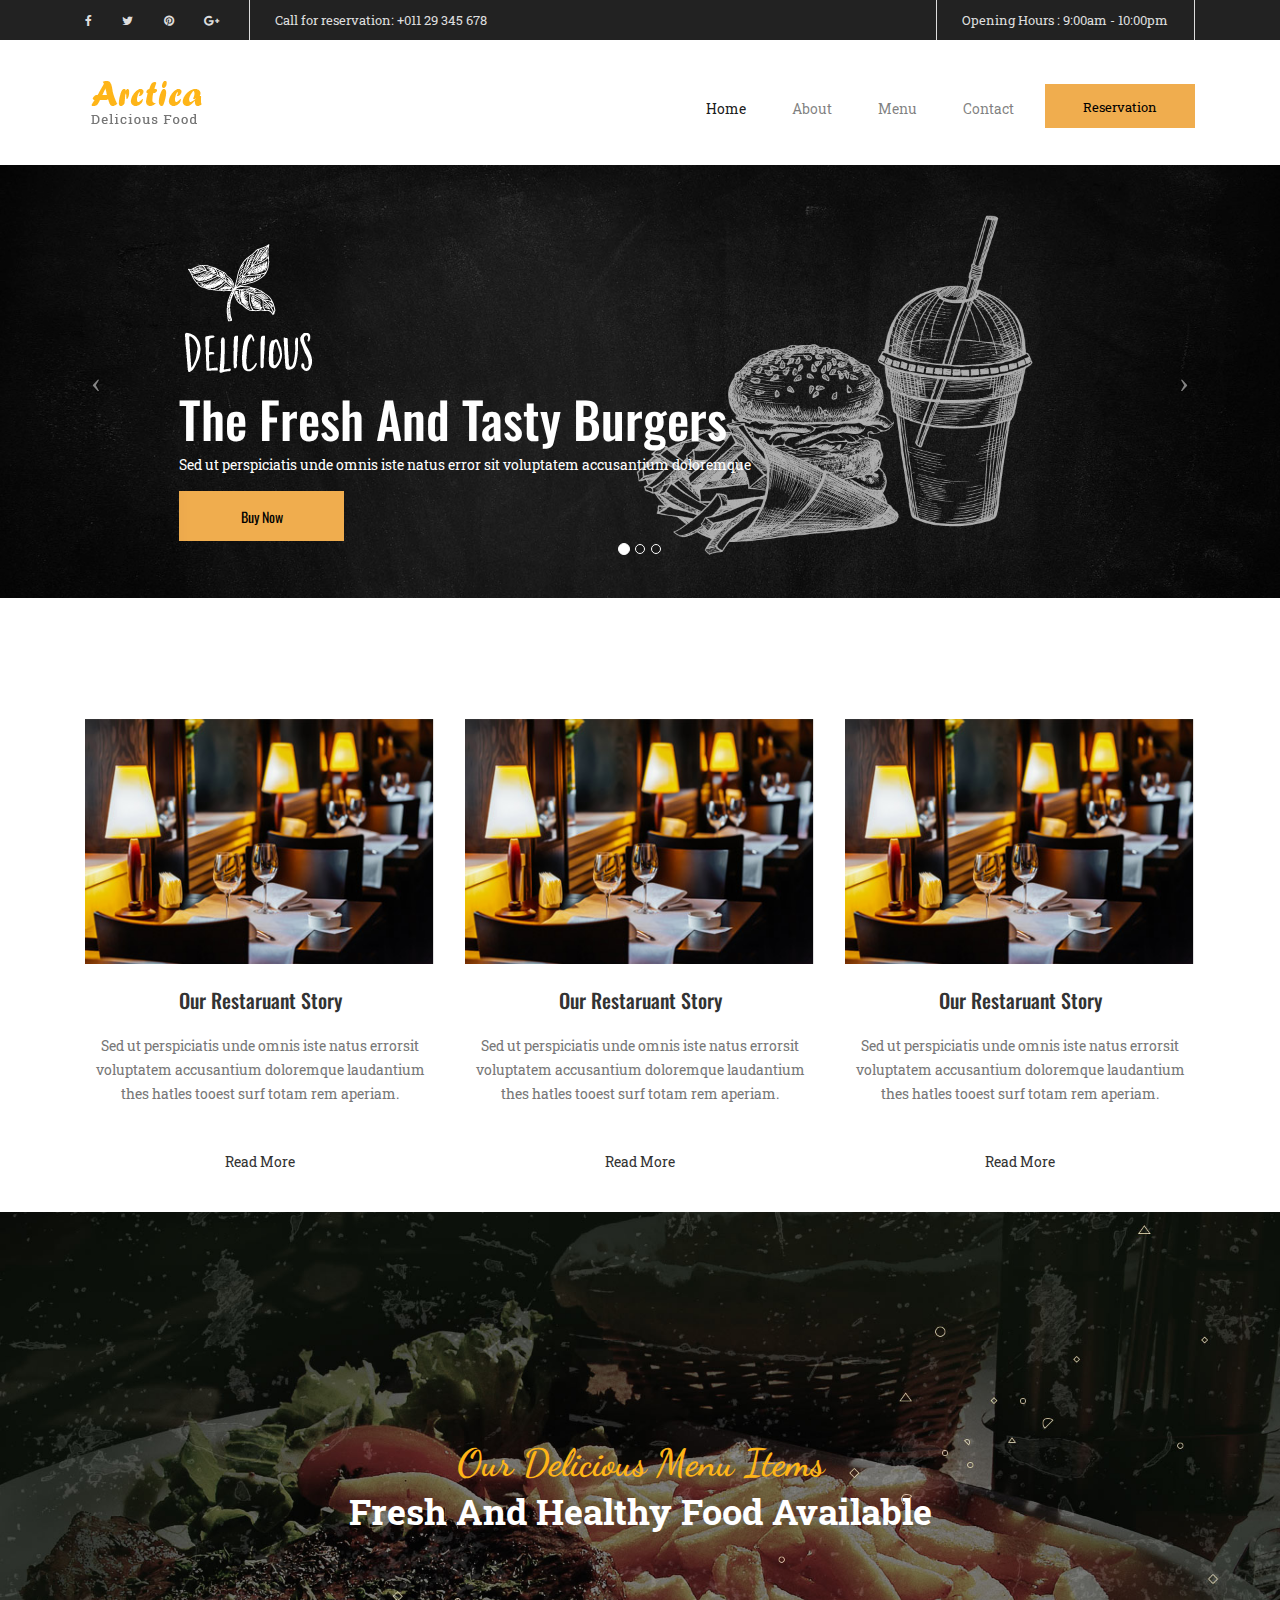
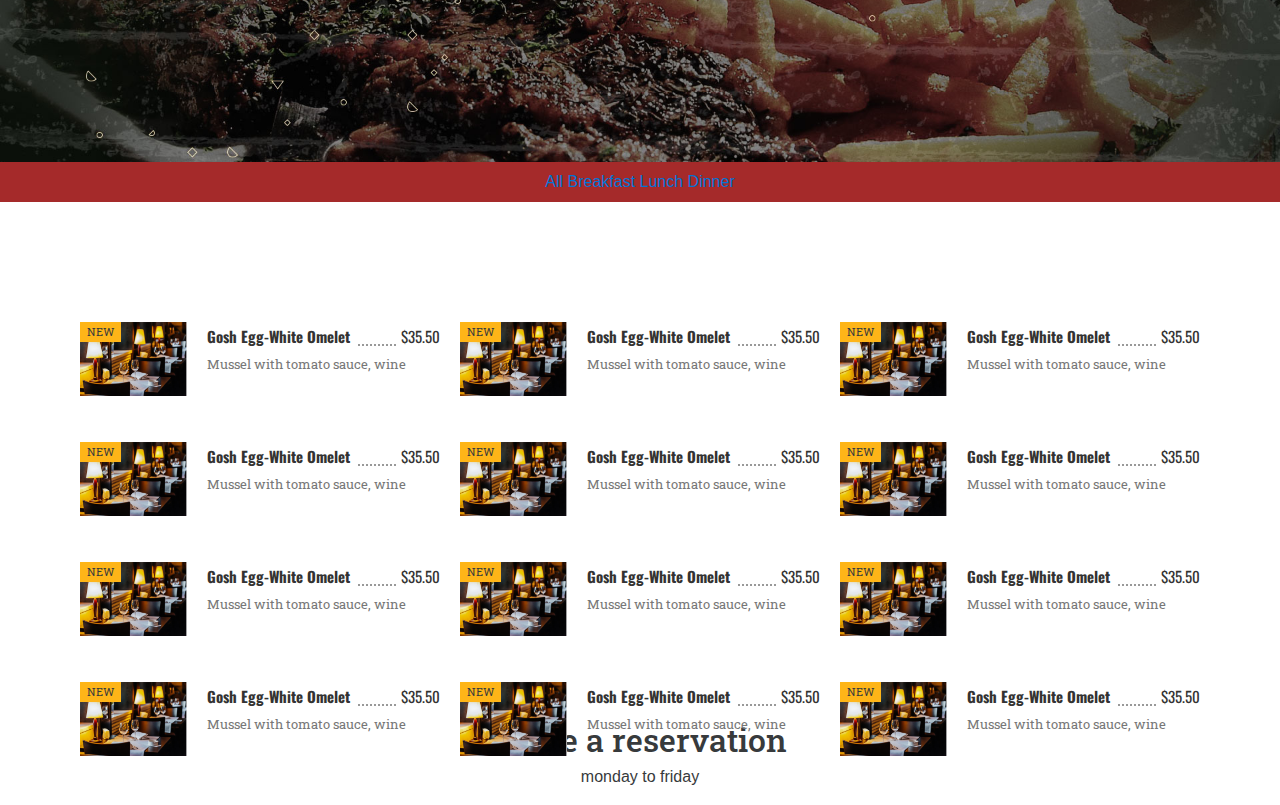
==== index.html @ 1e6f6987 "up load website" ====
<!DOCTYPE html>
<html lang="en"><head>
	<title> Artica  </title>
	<meta charset="utf-8">
	<meta name="viewport" content="width=device-width, initial-scale=1">  
	<link href="https://fonts.googleapis.com/css?family=Roboto+Slab:100,300,400,700&amp;subset=vietnamese" rel="stylesheet">
	<link href="https://fonts.googleapis.com/css?family=Oswald:300,400,700" rel="stylesheet">
	<link href="https://fonts.googleapis.com/css?family=Dancing+Script:400,700" rel="stylesheet">


	<script type="text/javascript" src="vendor/bootstrap.js"></script>


 	<script type="text/javascript" src="vendor/isotope.pkgd.min.js"></script>
 	<script type="text/javascript" src="vendor/imagesloaded.pkgd.min.js"></script>
 	<script type="text/javascript" src="1.js"></script>

	<link rel="stylesheet" href="vendor/bootstrap.css">
	<link rel="stylesheet" href="vendor/font-awesome.css">
 	<link rel="stylesheet" href="1.css">
</head>
<body >
 	<div class="topheader">
 		<div class="container">
 			<div class="row">
 				<div class="col-sm-6">
 					<div class="mangxh float-sm-left text-xs-center text-sm-left">
						<a href=""><i class="fa fa-facebook"></i></a>
						<a href=""><i class="fa fa-twitter"></i></a>
						<a href=""><i class="fa fa-pinterest"></i></a>
						<a href=""><i class="fa fa-google-plus"></i></a>
 					 </div>
 					<div class="datban">
 						Call for reservation: +011 29 345 678
 					 </div>
 				</div>
 				<div class="col-sm-6 ">
 					<div class="datban openingtop float-sm-right text-sm-left text-xs-center">
 						Opening Hours : 9:00am - 10:00pm
 					</div>
 				</div>
 			</div> <!-- het row -->
 		</div> <!-- het container -->
 	</div> <!-- het topheader  -->
 	<div class="logovamenu">
	    <nav class="navbar navbar-light  fontroboto">
	    	<div class="container">    	
			      <button class="navbar-toggler hidden-sm-up" type="button" data-toggle="collapse" data-target="#mtren">
			       
			      </button>
			      <div class="collapse navbar-toggleable-xs" id="mtren">
			        <a class="navbar-brand text-xs-center text-sm-left" href="#"><img src="images/logo.png" alt=""></a>

			        <ul class="nav navbar-nav float-sm-right">
			          <li class="nav-item active">
			            <a class="nav-link" href="#">Home  </a>
			          </li>
			          <li class="nav-item">
			            <a class="nav-link" href="#">About</a>
			          </li>
			          <li class="nav-item">
			            <a class="nav-link" href="#">Menu</a>
			          </li>
			          <li class="nav-item">
			            <a class="nav-link" href="#">Contact</a>
			          </li>
			         <li class="nav-item datbanmenu">
			            <a class="nav-link btn btn-warning" href="#" >Reservation</a>
			          </li>
			        </ul>
			      </div>
	      </div> <!-- het container -->
	    </nav>
 	</div> <!-- het logo va menu -->
 	<div class="slide">
 				<div id="slidehome" data-interval="1400" class="carousel slidecon" data-ride="carousel">
 					<ol class="carousel-indicators">
 						<li data-target="#slidehome" data-slide-to="0" class="active"></li>
 						<li data-target="#slidehome" data-slide-to="1"></li>
 						<li data-target="#slidehome" data-slide-to="2"></li>
 					</ol>
 					<div class="carousel-inner" role="listbox">
 						<div class="carousel-item active">
 							
 							<div class="chu">
 								<h2 class=" fontoswarld">The Fresh And Tasty Burgers </h2>
 								<p  >Sed ut perspiciatis unde omnis iste natus error sit voluptatem accusantium doloremque  </p>
 								<a href="" class="nutslide fontoswarld btn btn-warning"> Buy Now</a>
 							</div>
 							<img src="images/slide02.jpg" alt="">
 						</div>
 						<div class="carousel-item">
 							<div class="chu">
 								<h2 class=" fontoswarld">The Fresh And Tasty Burgers </h2>
 								<p>Sed ut perspiciatis unde omnis iste natus error sit voluptatem accusantium doloremque  </p>
 								<a href="" class="nutslide fontoswarld btn btn-warning"> Buy Now</a>
 							</div>
 							<img src="images/slide02.jpg" alt="">
 						</div>
 						<div class="carousel-item">
 							<div class="chu">
 								<h2 class=" fontoswarld">The Fresh And Tasty Burgers </h2>
 								<p>Sed ut perspiciatis unde omnis iste natus error sit voluptatem accusantium doloremque  </p>
 								<a href="" class="fontoswarld nutslide btn btn-warning"> Buy Now</a>
 							</div>
 							<img src="images/01.jpg" alt="">
 						</div>
 					</div>
 					<a class="left carousel-control" href="#slidehome" role="button" data-slide="prev">
 						<span class="icon-prev" aria-hidden="true"></span>
 						<span class="sr-only">Previous</span>
 					</a>
 					<a class="right carousel-control" href="#slidehome" role="button" data-slide="next">
 						<span class="icon-next" aria-hidden="true"></span>
 						<span class="sr-only">Next</span>
 					</a>
 				</div>
 	</div> <!-- het slide  -->
 	<div class="badichvu">
 		<div class="container ">
 			<div class="row">
 				<div class="col-sm-4">
 					<a href=""><img src="images/3dichvu.jpg" alt="" class="img-fluid"></a>
 					<h3><a href="">Our Restaruant Story</a></h3>
 					<p>Sed ut perspiciatis unde omnis iste natus errorsit voluptatem accusantium doloremque laudantium thes hatles tooest surf totam rem aperiam.</p>
 					<a href="" class="readmore">Read More</a>
 				</div>
				<div class="col-sm-4">
 					<a href=""><img src="images/3dichvu.jpg" alt="" class="img-fluid"></a>
 					<h3><a href="">Our Restaruant Story</a></h3>
 					<p>Sed ut perspiciatis unde omnis iste natus errorsit voluptatem accusantium doloremque laudantium thes hatles tooest surf totam rem aperiam.</p>
 					<a href="" class="readmore">Read More</a>
 				</div>
				<div class="col-sm-4">
 					<a href=""><img src="images/3dichvu.jpg" alt="" class="img-fluid"></a>
 					<h3><a href="">Our Restaruant Story</a></h3>
 					<p>Sed ut perspiciatis unde omnis iste natus errorsit voluptatem accusantium doloremque laudantium thes hatles tooest surf totam rem aperiam.</p>
 					<a href="" class="readmore">Read More</a>	
 				</div>				
 			</div> <!-- het row -->
 		</div> <!--  het container -->
 	</div>  <!-- het badichvu -->
  	<div class="khoimenu">  
 		<div class="tieudekhoimenu text-xs-center">
 			<div class="container">
 				<div class="row">
 					<div class="col-sm-8 push-sm-2">
 						<span class="tieudephu fontdancing">Our Delicious Menu Items</span>
 						<h3 class="tieudechinh fontroboto">Fresh And Healthy Food Available</h3>
 					</div>
 				</div>
 			</div>
 			
 		</div>   <!-- HET TIEUDEKHOIMENU -->
 	</div>  <!-- HET KHOI MENU -->

 	<div class="thucdonct">
 		<div class="tieudect text-xs-center">
 			<a href=""data-moman"*">All </a>
 			<a href=""data-".sang">Breakfast</a>
 			<a href=""data-".trua">Lunch</a>
 			<a href=""data-".toi">Dinner</a> 
 		</div>
 		<div class="noidungct">
 			 <div class="container">
 			 	<div class="row nhieumon">
 			 		<div class="col-xs-12 col-sm-6 col-md-4   motmon sang">
 			 			<div class="row">
 			 				<div class="col-xs-3 col-sm-4">
 			 					<div class="anhmon ">
 			 						<div class="tagnew">NEW</div>
 			 						<img src="images/3dichvu.jpg" alt="" class="img-fluid">
 			 					</div>

 			 					
 			 				</div>
 			 				<div class="col-xs-9 col-sm-8">
 			 					<div class="tenmon">
 			 						<div class="tren">
 			 							<span class="float-xs-right">$35.50</span>
 			 							<b class="ten">Gosh Egg-White Omelet</b>
 			 						</div>
 			 						<div class="duoi">
 			 							Mussel with tomato sauce, wine
 			 						</div>
 			 					</div>
 			 				</div>
 			 			</div> <!-- het row -->
 			 		</div>  <!-- het motmon -->
 			 		<div class="col-xs-12 col-sm-6 col-md-4   motmon trua">
 			 			<div class="row">
 			 				<div class="col-xs-3 col-sm-4">
 			 					<div class="anhmon">
 			 						<div class="tagnew">NEW</div>
 			 						<img src="images/3dichvu.jpg" alt="" class="img-fluid">
 			 					</div>

 			 					
 			 				</div>
 			 				<div class="col-xs-9 col-sm-8">
 			 					<div class="tenmon">
 			 						<div class="tren">
 			 							<span class="float-xs-right">$35.50</span>
 			 							<b class="ten">Gosh Egg-White Omelet</b>
 			 						</div>
 			 						<div class="duoi">
 			 							Mussel with tomato sauce, wine
 			 						</div>
 			 					</div>
 			 				</div>
 			 			</div> <!-- het row -->
 			 		</div>  <!-- het motmon -->
 			 		<div class="col-xs-12 col-sm-6 col-md-4   motmon toi">
 			 			<div class="row">
 			 				<div class="col-xs-3 col-sm-4">
 			 					<div class="anhmon">
 			 						<div class="tagnew">NEW</div>
 			 						<img src="images/3dichvu.jpg" alt="" class="img-fluid">
 			 					</div>

 			 					
 			 				</div>
 			 				<div class="col-xs-9 col-sm-8">
 			 					<div class="tenmon">
 			 						<div class="tren">
 			 							<span class="float-xs-right">$35.50</span>
 			 							<b class="ten">Gosh Egg-White Omelet</b>
 			 						</div>
 			 						<div class="duoi">
 			 							Mussel with tomato sauce, wine
 			 						</div>
 			 					</div>
 			 				</div>
 			 			</div> <!-- het row -->
 			 		</div>  <!-- het motmon -->
 			 		<div class="col-xs-12 col-sm-6 col-md-4   motmon trua">
 			 			<div class="row">
 			 				<div class="col-xs-3 col-sm-4">
 			 					<div class="anhmon">
 			 						<div class="tagnew">NEW</div>
 			 						<img src="images/3dichvu.jpg" alt="" class="img-fluid">
 			 					</div>

 			 					
 			 				</div>
 			 				<div class="col-xs-9 col-sm-8">
 			 					<div class="tenmon">
 			 						<div class="tren">
 			 							<span class="float-xs-right">$35.50</span>
 			 							<b class="ten">Gosh Egg-White Omelet</b>
 			 						</div>
 			 						<div class="duoi">
 			 							Mussel with tomato sauce, wine
 			 						</div>
 			 					</div>
 			 				</div>
 			 			</div> <!-- het row -->
 			 		</div>  <!-- het motmon -->
 			 		<div class="col-xs-12 col-sm-6 col-md-4   motmon sang">
 			 			<div class="row">
 			 				<div class="col-xs-3 col-sm-4">
 			 					<div class="anhmon">
 			 						<div class="tagnew">NEW</div>
 			 						<img src="images/3dichvu.jpg" alt="" class="img-fluid">
 			 					</div>

 			 					
 			 				</div>
 			 				<div class="col-xs-9 col-sm-8">
 			 					<div class="tenmon">
 			 						<div class="tren">
 			 							<span class="float-xs-right">$35.50</span>
 			 							<b class="ten">Gosh Egg-White Omelet</b>
 			 						</div>
 			 						<div class="duoi">
 			 							Mussel with tomato sauce, wine
 			 						</div>
 			 					</div>
 			 				</div>
 			 			</div> <!-- het row -->
 			 		</div>  <!-- het motmon -->
 			 		<div class="col-xs-12 col-sm-6 col-md-4   motmon toi">
 			 			<div class="row">
 			 				<div class="col-xs-3 col-sm-4">
 			 					<div class="anhmon">
 			 						<div class="tagnew">NEW</div>
 			 						<img src="images/3dichvu.jpg" alt="" class="img-fluid">
 			 					</div>

 			 					
 			 				</div>
 			 				<div class="col-xs-9 col-sm-8">
 			 					<div class="tenmon">
 			 						<div class="tren">
 			 							<span class="float-xs-right">$35.50</span>
 			 							<b class="ten">Gosh Egg-White Omelet</b>
 			 						</div>
 			 						<div class="duoi">
 			 							Mussel with tomato sauce, wine
 			 						</div>
 			 					</div>
 			 				</div>
 			 			</div> <!-- het row -->
 			 		</div>  <!-- het motmon -->
 			 		<div class="col-xs-12 col-sm-6 col-md-4   motmon trua">
 			 			<div class="row">
 			 				<div class="col-xs-3 col-sm-4">
 			 					<div class="anhmon">
 			 						<div class="tagnew">NEW</div>
 			 						<img src="images/3dichvu.jpg" alt="" class="img-fluid">
 			 					</div>

 			 					
 			 				</div>
 			 				<div class="col-xs-9 col-sm-8">
 			 					<div class="tenmon">
 			 						<div class="tren">
 			 							<span class="float-xs-right">$35.50</span>
 			 							<b class="ten">Gosh Egg-White Omelet</b>
 			 						</div>
 			 						<div class="duoi">
 			 							Mussel with tomato sauce, wine
 			 						</div>
 			 					</div>
 			 				</div>
 			 			</div> <!-- het row -->
 			 		</div>  <!-- het motmon -->
 			 		<div class="col-xs-12 col-sm-6 col-md-4   motmon toi">
 			 			<div class="row">
 			 				<div class="col-xs-3 col-sm-4">
 			 					<div class="anhmon">
 			 						<div class="tagnew">NEW</div>
 			 						<img src="images/3dichvu.jpg" alt="" class="img-fluid">
 			 					</div>

 			 					
 			 				</div>
 			 				<div class="col-xs-9 col-sm-8">
 			 					<div class="tenmon">
 			 						<div class="tren">
 			 							<span class="float-xs-right">$35.50</span>
 			 							<b class="ten">Gosh Egg-White Omelet</b>
 			 						</div>
 			 						<div class="duoi">
 			 							Mussel with tomato sauce, wine
 			 						</div>
 			 					</div>
 			 				</div>
 			 			</div> <!-- het row -->
 			 		</div>  <!-- het motmon -->
 			 		<div class="col-xs-12 col-sm-6 col-md-4   motmon sang">
 			 			<div class="row">
 			 				<div class="col-xs-3 col-sm-4">
 			 					<div class="anhmon">
 			 						<div class="tagnew">NEW</div>
 			 						<img src="images/3dichvu.jpg" alt="" class="img-fluid">
 			 					</div>

 			 					
 			 				</div>
 			 				<div class="col-xs-9 col-sm-8">
 			 					<div class="tenmon">
 			 						<div class="tren">
 			 							<span class="float-xs-right">$35.50</span>
 			 							<b class="ten">Gosh Egg-White Omelet</b>
 			 						</div>
 			 						<div class="duoi">
 			 							Mussel with tomato sauce, wine
 			 						</div>
 			 					</div>
 			 				</div>
 			 			</div> <!-- het row -->
 			 		</div>  <!-- het motmon -->
 			 		<div class="col-xs-12 col-sm-6 col-md-4   motmon trua">
 			 			<div class="row">
 			 				<div class="col-xs-3 col-sm-4">
 			 					<div class="anhmon">
 			 						<div class="tagnew">NEW</div>
 			 						<img src="images/3dichvu.jpg" alt="" class="img-fluid">
 			 					</div>

 			 					
 			 				</div>
 			 				<div class="col-xs-9 col-sm-8">
 			 					<div class="tenmon">
 			 						<div class="tren">
 			 							<span class="float-xs-right">$35.50</span>
 			 							<b class="ten">Gosh Egg-White Omelet</b>
 			 						</div>
 			 						<div class="duoi">
 			 							Mussel with tomato sauce, wine
 			 						</div>
 			 					</div>
 			 				</div>
 			 			</div> <!-- het row -->
 			 		</div>  <!-- het motmon -->
 			 		<div class="col-xs-12 col-sm-6 col-md-4   motmon toi">
 			 			<div class="row">
 			 				<div class="col-xs-3 col-sm-4">
 			 					<div class="anhmon">
 			 						<div class="tagnew">NEW</div>
 			 						<img src="images/3dichvu.jpg" alt="" class="img-fluid">
 			 					</div>

 			 					
 			 				</div>
 			 				<div class="col-xs-9 col-sm-8">
 			 					<div class="tenmon">
 			 						<div class="tren">
 			 							<span class="float-xs-right">$35.50</span>
 			 							<b class="ten">Gosh Egg-White Omelet</b>
 			 						</div>
 			 						<div class="duoi">
 			 							Mussel with tomato sauce, wine
 			 						</div>
 			 					</div>
 			 				</div>
 			 			</div> <!-- het row -->
 			 		</div>  <!-- het motmon -->
 			 		<div class="col-xs-12 col-sm-6 col-md-4   motmon sang">
 			 			<div class="row">
 			 				<div class="col-xs-3 col-sm-4">
 			 					<div class="anhmon">
 			 						<div class="tagnew">NEW</div>
 			 						<img src="images/3dichvu.jpg" alt="" class="img-fluid">
 			 					</div>

 			 					
 			 				</div>
 			 				<div class="col-xs-9 col-sm-8">
 			 					<div class="tenmon">
 			 						<div class="tren">
 			 							<span class="float-xs-right">$35.50</span>
 			 							<b class="ten">Gosh Egg-White Omelet</b>
 			 						</div>
 			 						<div class="duoi">
 			 							Mussel with tomato sauce, wine
 			 						</div>
 			 					</div>
 			 				</div>
 			 			</div> <!-- het row -->
 			 		</div>  <!-- het motmon -->


 			 	</div> <!-- het row -->
 			 </div>  <!-- het container -->
 			 
 		</div>  <!-- het noidungct -->
 	</div>  <!-- HET THUCDONCT -->

 	<div class="khoidatban text-xs-center">
 		<div class="container">
 			<div class="thongtindatban">
 				<h2 class="fontroboto">make a reservation</h2>
 				<p class="giodb">monday to friday <span class="vang"></span>
 					
 				</p>
 			</div>
 		</div> <!-- het container -->
 	</div> <!-- het khoi dat ban -->
</body>
</html>
---- 1.css ----
.fontroboto {   font-family: 'Roboto Slab', serif;}

h3.tieudechinh.fontroboto {
    font-size: 36px;
    font-weight: bold;
}
.fontoswarld{font-family: 'Oswald', sans-serif;}
.fontdancing{font-family: 'Dancing Script', cursive;}
.chu p {
    font-family: 'Roboto Slab', serif;
    font-size: 14px;
    color: white;
    width: 625px;
}
/*TOP HEADER */
.datban {
    border-left: 1px solid #ddd;
    float: left;
    margin-left: 17px;
    padding-left: 25px;
    font-family: 'Roboto Slab', serif;
    font-size: 13px;
    color: #ddd;
}

.datban.openingtop.float-sm-right {
    border-right: 1px solid #ddd;
    padding-right: 26px;
}

.datban.openingtop.float-xs-right {
    border-right: 1px solid #ddd;
    padding-right: 26px;
}

.mangxh a:nth-child(1) {
    padding-left: 0;
}

.mangxh a {
    color: #dddddd;
    font-size: 12px;
    padding: 0 13px;
}

body {}

.topheader {
    background: #222222;
    height: 40px;
    color: white;
    line-height: 40px;
} 
/*END TOPHEADER*/
/*BEGIN MENU & LOGO */


a.nutslide.btn.btn-warning {
    border-radius: 0;
    width: 165px;
    height: 50px;
    color: black;
    line-height: 50px;
    padding: 0;
    font-size: 14px;
}

.chu {
    position: absolute;
    color: white;
    margin-left: 14%;
    background: url(images/icon1.png) no-repeat left top;
    padding-top: 168px;
    top: 58px;
}

.chu h2 {
    font-size: 50px;
}

a.nav-link {
    color: #777;
    font-size: 14px;
    margin-top: 43px;
    padding: 0 15px;
}

.datbanmenu a.nav-link.btn.btn-warning {
    border-radius: 0px;
    font-size: 13px;
    color: black;
    width: 150px;
    line-height: 44px;
    text-align: center;
    display: inline-block;
    height: 44px;
    padding: 0;
    transform: translateY(-7px);
}
/*END MENU & LOGO*/
 /*KHOI 3 DICH VU */

a.readmore {
    color: #333;
    font-size: 14px;
    text-align: center;
    display: block;
    padding-top: 29px;
    font-family: 'Roboto Slab', serif;
    padding-bottom: 40px;
}

.badichvu h3 a {
    font-size: 20px;
    font-family: 'Oswald', sans-serif;
    color: #333;
    display: block;
    padding-top: 25px;
    padding-bottom: 15px;
    text-align: center;
}

.badichvu p {
    font-family: 'Roboto Slab', serif;
    font-size: 14px;
    line-height: 24px;
    color: #777;
    text-align: center;
}

.badichvu {
    padding-top: 121px;
}
 /*END KHOI 3 DICH VU */


/*KHOI MENU */

span.tieudephu {
    font-weight: 700;
    font-size: 38px;
    color: #feb518;
}

.tieudekhoimenu .container {
    display: table-cell;
    vertical-align: middle;
}

.tieudekhoimenu.text-xs-center {
    display: table;
    margin: auto;
    height: 550px;
}

.khoimenu {}

.khoimenu {
    background: url(images/slide03.jpg);
    background-size: cover;
    color: white;
}


 /*END KHOI MENU */

.thucdonct {}
.thucdonct  .tieudect {
    height:40px;
    line-height: 40px;
    background:brown;
    margin-bottom: 120px;
}
.thucdonct  .noidungct {
    height:400px;
    position: relative;
}
.thucdonct  .noidungct .noidung {
    height:400px;
    border:1px solid gold;
    position: absolute;
    top:0px;

    opacity:0;
    visibility: hidden;

}
 /*HIEU UNG */


 /*css cho hieu ung loc menu */
 *{margin: 0; padding: 0;}

.duoi {
    color: #777;
    font-size: 13px;
    font-family: 'Roboto Slab', serif;
    padding-top: 9px;
}

b.ten {
    background: white;
    transform: translateY(3px);
    display: inline-block;
    padding-right: 7px;
}

.tenmon .tren span {
    display: inline-block;
    background: #ffffff;
    transform: translateY(3px);
    padding-left: 5px;
}

.tenmon .tren span {}

.tenmon .tren {
    font-family: 'Oswald', sans-serif;
    font-size: 15px;
    color: #333333;
    border-bottom: 2px dotted #999999;
}

.noidungct  .row .row [class*=col-] {
    padding-left: 10px;
    padding-right: 10px;
}

.tagnew {
    position: absolute;
    top: 0;
    background: #feb518;
    font-size: 11px;
    font-family: 'Roboto Slab', serif;
    padding: 2px 7px;
}

.anhmon {
    position: relative;
    width: 100%;
}

.motmon {
    height: 120px;
}

 /*HET HIEU UNG */
/*XU LY GIAO DIEN DI DONG */
@media (max-width:576px) {
    *{}

.tieudekhoimenu.text-xs-center {
    height: 400px;
}

h3.tieudechinh.fontroboto {
    font-size: 28px;
}

span.tieudephu.fontdancing {
    font-size: 29px;
}

.badichvu {
    padding-top: 21px;
}
    
a.nutslide.fontoswarld.btn.btn-warning {
    width: 117px;
    height: 22px;
    line-height: 22px;
    font-size: 13px;
}

.chu p {
    width: 348px;
    font-size: 13px;
    display: none;
}

.chu h2.fontoswarld {
    font-size: 20px;
}

.chu {
    padding: 0;
    top: 22px;
    background: none;
}

    a.navbar-brand.text-xs-center.text-sm-left img {
        height: 80px;
    }

    .datbanmenu a.nav-link.btn.btn-warning {
        margin-top: 15px;
        margin-left: auto;
        margin-right: auto;
        display: block;
        width: 100%;
        border-bottom: 0px;
    }

    .nav a.nav-link {
        text-align: center;
        padding: 13px 0;
        margin: 0;
        display: block;
        border-bottom: 1px solid gray;
    }

    .datban {
        border: none;
        text-align: center;
        margin: 0;
        padding: 0;
        width: 100%;
        border-top: 1px dashed #5a5a5a;
    }

    .topheader {
        height: auto;
        padding-bottom: 9px;
    }
    .datban.openingtop.float-sm-right {
    border-right:none;
    padding-right: 0px;
    }
}

/*HET GIAO DIEN DI DONG */
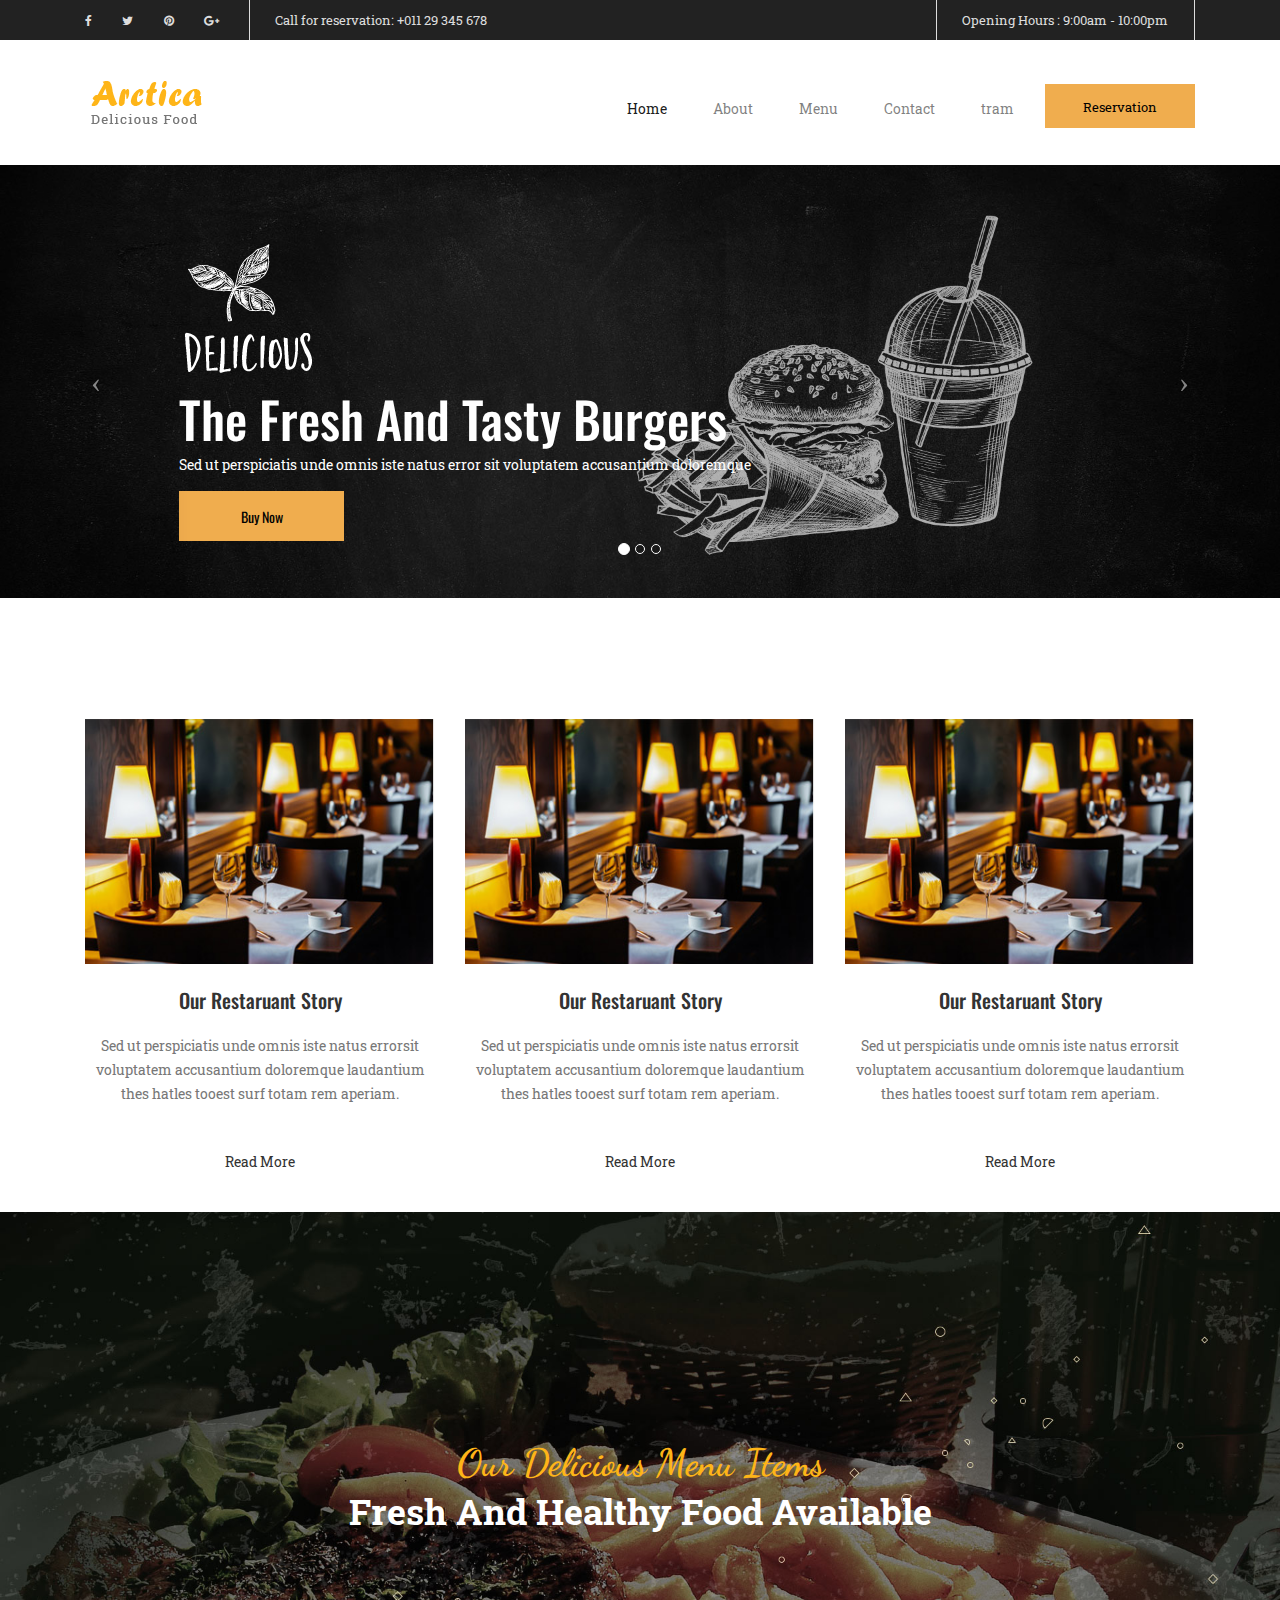
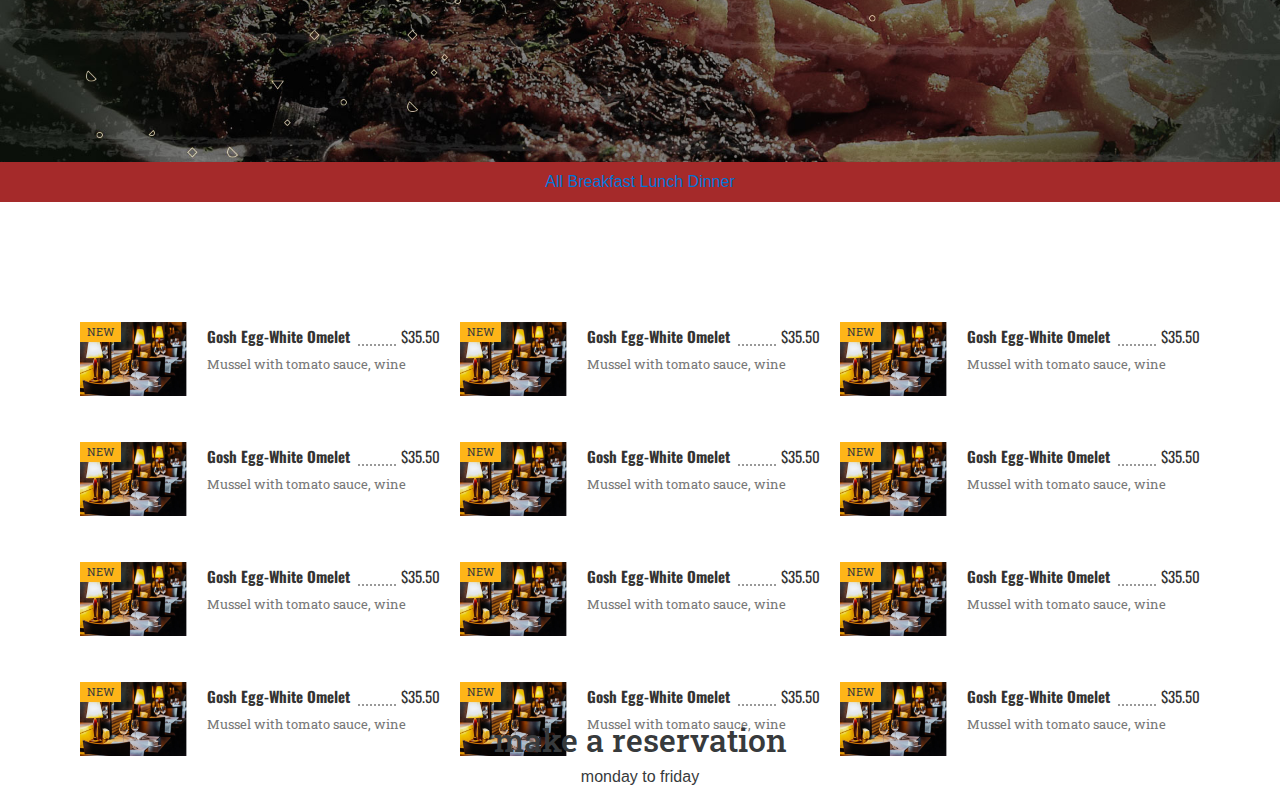
==== commit b4213124: "toi vua thay doi index lan 2" ====
--- a/index.html
+++ b/index.html
@@ -63,6 +63,9 @@
 			          </li>
 			          <li class="nav-item">
 			            <a class="nav-link" href="#">Contact</a>
+			          </li>
+			           <li class="nav-item">
+			            <a class="nav-link" href="#">tram</a>
 			          </li>
 			         <li class="nav-item datbanmenu">
 			            <a class="nav-link btn btn-warning" href="#" >Reservation</a>
@@ -450,12 +453,17 @@
 
  	<div class="khoidatban text-xs-center">
  		<div class="container">
- 			<div class="thongtindatban">
+ 			<div class="row">
+ 				<div class="col-sm-6 push-sm-3">
+ 					<div class="thongtindatban">
  				<h2 class="fontroboto">make a reservation</h2>
  				<p class="giodb">monday to friday <span class="vang"></span>
  					
  				</p>
  			</div>
+ 				</div>
+ 			</div>	
+ 			
  		</div> <!-- het container -->
  	</div> <!-- het khoi dat ban -->
 </body>
